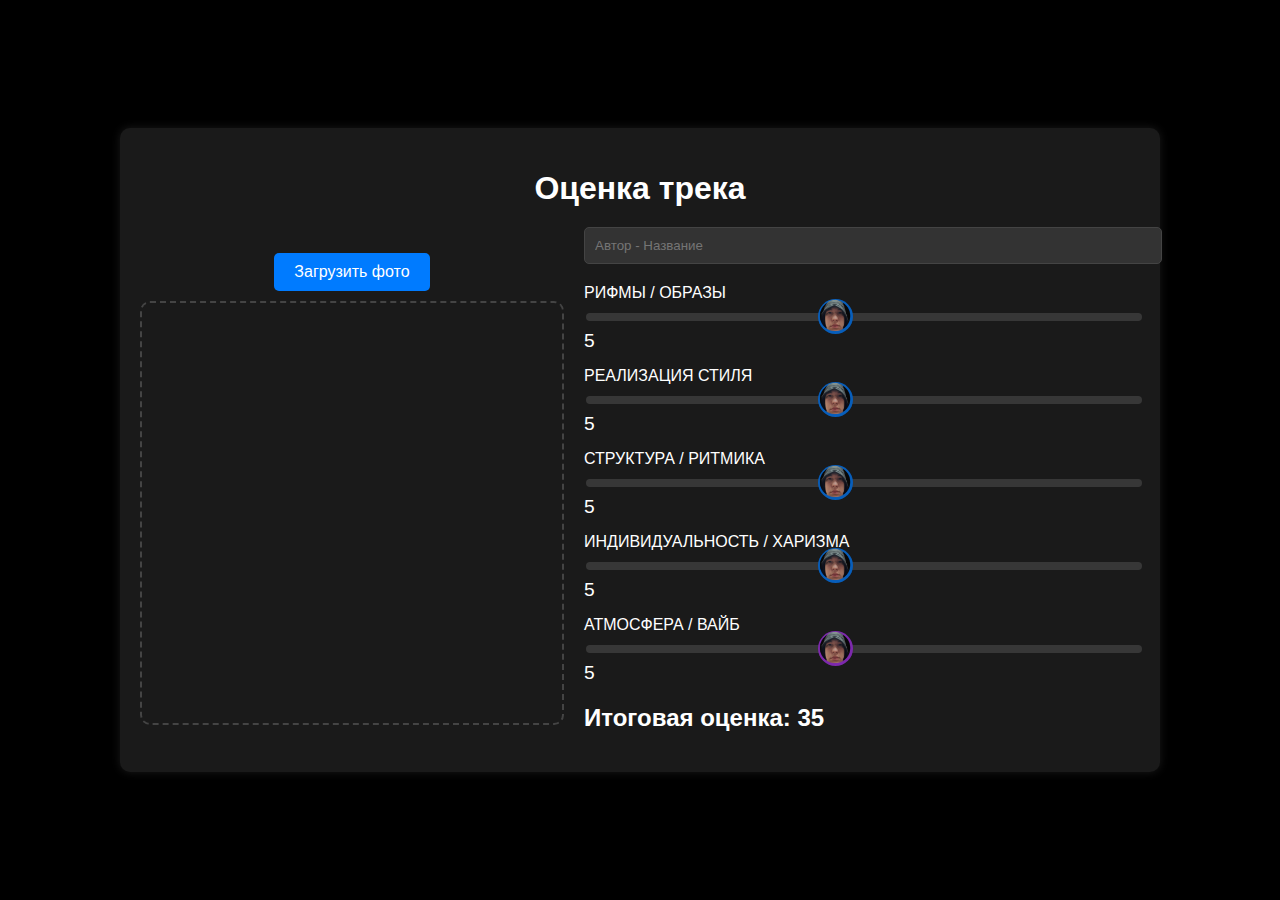
==== index.html @ 8f301897 "first commit" ====
<!DOCTYPE html>
<html lang="ru">
<head>
    <meta charset="UTF-8">
    <meta name="viewport" content="width=device-width, initial-scale=1.0">
    <title>Оценка трека</title>
    <link rel="stylesheet" href="styles.css">
</head>
<body>
    <div class="container">
        <h1>Оценка трека</h1>
        
        <div class="horizontal-layout">
            <div class="image-section">
                <div class="image-upload">
                    <label for="track-image" class="upload-label">
                        <span>Загрузить фото</span>
                        <input type="file" accept="image/*" id="track-image">
                    </label>
                    <div id="image-preview" class="image-preview"></div>
                </div>
            </div>

            <div class="info-section">
                <input type="text" placeholder="Автор - Название" id="track-info">
                
                <div class="criteria">
                    <div>
                        <label>РИФМЫ / ОБРАЗЫ</label>
                        <div class="slider-container">
                            <input type="range" min="1" max="10" value="5" class="slider" id="rhyme">
                            <span class="ratingValue">5</span>
                        </div>
                    </div>
                    <div>
                        <label>РЕАЛИЗАЦИЯ СТИЛЯ</label>
                        <div class="slider-container">
                            <input type="range" min="1" max="10" value="5" class="slider" id="style">
                            <span class="ratingValue">5</span>
                        </div>
                    </div>
                    <div>
                        <label>СТРУКТУРА / РИТМИКА</label>
                        <div class="slider-container">
                            <input type="range" min="1" max="10" value="5" class="slider" id="structure">
                            <span class="ratingValue">5</span>
                        </div>
                    </div>
                    <div>
                        <label>ИНДИВИДУАЛЬНОСТЬ / ХАРИЗМА</label>
                        <div class="slider-container">
                            <input type="range" min="1" max="10" value="5" class="slider" id="charisma">
                            <span class="ratingValue">5</span>
                        </div>
                    </div>
                    <div>
                        <label>АТМОСФЕРА / ВАЙБ</label>
                        <div class="slider-container">
                            <input type="range" min="1" max="10" value="5" class="slider purple-slider" id="vibe">
                            <span class="ratingValue">5</span>
                        </div>
                    </div>
                </div>
                <div class="final-score">
                    <h2>Итоговая оценка: <span id="finalScore">0.00</span></h2>
                </div>
            </div>
        </div>
    </div>
    <script src="script.js"></script>
</body>
</html>
---- styles.css ----
/* Общие стили */
body {
    font-family: Arial, sans-serif;
    background-color: #000; /* Черный фон */
    color: #fff; /* Белый текст */
    display: flex;
    justify-content: center;
    align-items: center;
    height: 100vh;
    margin: 0;
}

.container {
    background-color: #1a1a1a; /* Темно-серый фон контейнера */
    padding: 20px;
    border-radius: 10px;
    box-shadow: 0 0 10px rgba(255, 255, 255, 0.1); /* Светлая тень */
    width: 90%;
    max-width: 1000px; /* Шире для горизонтального формата */
}

h1 {
    text-align: center;
    margin-bottom: 20px;
}

/* Горизонтальный макет */
.horizontal-layout {
    display: flex;
    gap: 20px; /* Расстояние между блоками */
}

/* Блок для фотографии */
.image-section {
    flex: 1;
    display: flex;
    justify-content: center;
    align-items: center;
}

.image-upload {
    text-align: center;
}

.upload-label {
    display: inline-block;
    padding: 10px 20px;
    background-color: #007BFF;
    color: #fff;
    border-radius: 5px;
    cursor: pointer;
    transition: background-color 0.3s;
}

.upload-label:hover {
    background-color: #0056b3;
}

#track-image {
    display: none; /* Скрываем стандартный input */
}

.image-preview {
    margin-top: 10px;
    display: flex;
    justify-content: center;
    align-items: center;
    border: 2px dashed #444;
    border-radius: 10px;
    padding: 10px;
    width: 400px; /* Фиксированная ширина */
    height: 400px; /* Фиксированная высота */
    overflow: hidden; /* Обрезаем изображение, если оно больше */
}

.image-preview img {
    width: 100%;
    height: 100%;
    object-fit: cover; /* Сохраняем пропорции и обрезаем изображение */
    border-radius: 10px;
}

/* Блок для информации и критериев */
.info-section {
    flex: 2;
}

input[type="text"] {
    width: 100%;
    padding: 10px;
    margin-bottom: 20px;
    border: 1px solid #444;
    border-radius: 5px;
    background-color: #333;
    color: #fff;
}

.criteria {
    display: flex;
    flex-direction: column;
    gap: 15px;
}

.criteria label {
    display: block;
    margin-bottom: 5px;
    color: #fff;
}

.slider-container {
    width: 100%;
}

.slider {
    width: 100%;
    -webkit-appearance: none;
    appearance: none;
    height: 8px;
    background: #444;
    outline: none;
    opacity: 0.7;
    transition: opacity 0.2s;
    border-radius: 5px;
}

.slider:hover {
    opacity: 1;
}

.slider::-webkit-slider-thumb {
    -webkit-appearance: none;
    appearance: none;
    width: 20px;
    height: 20px;
    background: #007BFF;
    cursor: pointer;
    border-radius: 50%;
}

.slider::-moz-range-thumb {
    width: 20px;
    height: 20px;
    background: #007BFF;
    cursor: pointer;
    border-radius: 50%;
}

.purple-slider::-webkit-slider-thumb {
    background: #a730ec;
}

.purple-slider::-moz-range-thumb {
    background: #d303d3;
}

.ratingValue {
    display: block;
    margin-top: 5px;
    font-size: 1.2em;
    color: #fff;
}

/* Стили для ползунка */
.slider {
    width: 100%;
    -webkit-appearance: none; /* Убираем стандартный стиль */
    appearance: none;
    height: 8px;
    background: #444; /* Цвет фона ползунка */
    outline: none;
    opacity: 0.7;
    transition: opacity 0.2s;
    border-radius: 5px;
}

.slider:hover {
    opacity: 1;
}

/* Стили для "бегунка" в WebKit-браузерах (Chrome, Safari) */
.slider::-webkit-slider-thumb {
    -webkit-appearance: none; /* Убираем стандартный стиль */
    appearance: none;
    width: 35px; /* Ширина "бегунка" */
    height: 35px; /* Высота "бегунка" */
    background-image: url('danek.png'); /* Путь к вашему изображению */
    background-size: cover; /* Масштабируем изображение */
    background-position: center; /* Центрируем изображение */
    cursor: pointer;
    border-radius: 50%; /* Если хотите круглую форму */
}

/* Стили для "бегунка" в Firefox */
.slider::-moz-range-thumb {
    width: 35px; /* Ширина "бегунка" */
    height: 35px; /* Высота "бегунка" */
    background-image: url('danek.png'); /* Путь к вашему изображению */
    background-size: cover; /* Масштабируем изображение */
    background-position: center; /* Центрируем изображение */
    cursor: pointer;
    border-radius: 50%; /* Если хотите круглую форму */
}

.calculate-button {
    display: block;
    margin: 20px auto;
    padding: 10px 20px;
    background-color: #007BFF;
    color: #fff;
    border: none;
    border-radius: 5px;
    cursor: pointer;
    transition: background-color 0.3s;
}

.calculate-button:hover {
    background-color: #0056b3;
}
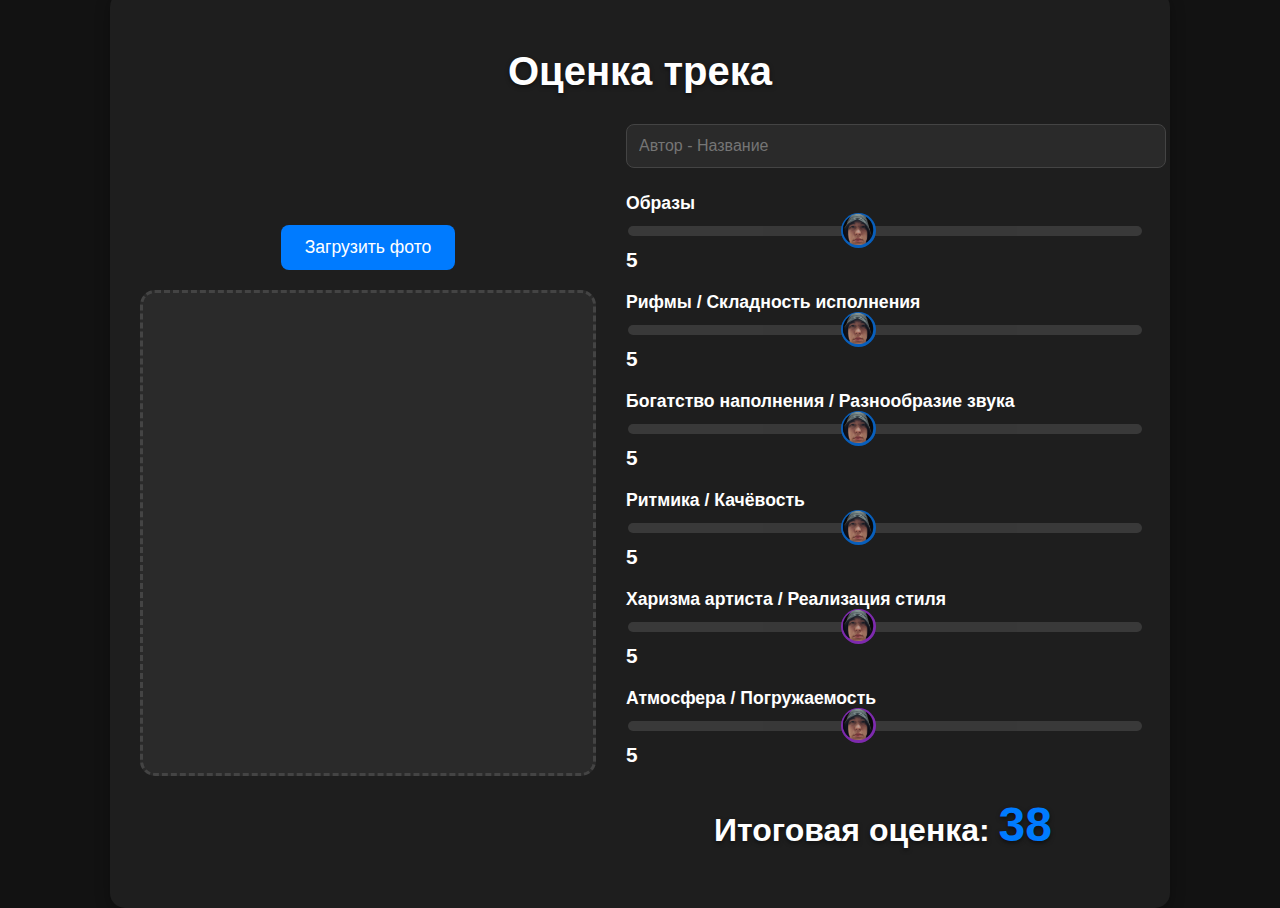
==== commit ccdb8701: "Add files via upload" ====
--- a/index.html
+++ b/index.html
@@ -26,35 +26,42 @@
                 
                 <div class="criteria">
                     <div>
-                        <label>РИФМЫ / ОБРАЗЫ</label>
+                        <label>Образы</label>
+                        <div class="slider-container">
+                            <input type="range" min="1" max="10" value="5" class="slider" id="rhythm">
+                            <span class="ratingValue">5</span>
+                        </div>
+                    </div>
+                    <div>
+                        <label>Рифмы / Складность исполнения</label>
                         <div class="slider-container">
                             <input type="range" min="1" max="10" value="5" class="slider" id="rhyme">
                             <span class="ratingValue">5</span>
                         </div>
                     </div>
                     <div>
-                        <label>РЕАЛИЗАЦИЯ СТИЛЯ</label>
+                        <label>Богатство наполнения / Разнообразие звука</label>
                         <div class="slider-container">
-                            <input type="range" min="1" max="10" value="5" class="slider" id="style">
+                            <input type="range" min="1" max="10" value="5" class="slider" id="wealth">
                             <span class="ratingValue">5</span>
                         </div>
                     </div>
                     <div>
-                        <label>СТРУКТУРА / РИТМИКА</label>
+                        <label>Ритмика / Качёвость</label>
                         <div class="slider-container">
-                            <input type="range" min="1" max="10" value="5" class="slider" id="structure">
+                            <input type="range" min="1" max="10" value="5" class="slider" id="imagery">
                             <span class="ratingValue">5</span>
                         </div>
                     </div>
                     <div>
-                        <label>ИНДИВИДУАЛЬНОСТЬ / ХАРИЗМА</label>
+                        <label>Харизма артиста / Реализация стиля</label>
                         <div class="slider-container">
-                            <input type="range" min="1" max="10" value="5" class="slider" id="charisma">
+                            <input type="range" min="1" max="10" value="5" class="slider purple-slider" id="charisma">
                             <span class="ratingValue">5</span>
                         </div>
                     </div>
                     <div>
-                        <label>АТМОСФЕРА / ВАЙБ</label>
+                        <label>Атмосфера / Погружаемость</label>
                         <div class="slider-container">
                             <input type="range" min="1" max="10" value="5" class="slider purple-slider" id="vibe">
                             <span class="ratingValue">5</span>
--- a/styles.css
+++ b/styles.css
@@ -1,33 +1,49 @@
 /* Общие стили */
 body {
-    font-family: Arial, sans-serif;
-    background-color: #000; /* Черный фон */
-    color: #fff; /* Белый текст */
+    font-family: 'Arial', sans-serif;
+    background-color: #121212; /* Темный фон */
+    color: #ffffff; /* Белый текст */
     display: flex;
     justify-content: center;
     align-items: center;
     height: 100vh;
     margin: 0;
+    overflow: hidden;
 }
 
 .container {
-    background-color: #1a1a1a; /* Темно-серый фон контейнера */
-    padding: 20px;
-    border-radius: 10px;
-    box-shadow: 0 0 10px rgba(255, 255, 255, 0.1); /* Светлая тень */
+    background-color: #1e1e1e; /* Темно-серый фон контейнера */
+    padding: 30px;
+    border-radius: 15px;
+    box-shadow: 0 4px 15px rgba(0, 0, 0, 0.3); /* Тень для глубины */
     width: 90%;
     max-width: 1000px; /* Шире для горизонтального формата */
+    animation: fadeIn 1s ease-in-out;
+}
+
+@keyframes fadeIn {
+    from {
+        opacity: 0;
+        transform: translateY(-20px);
+    }
+    to {
+        opacity: 1;
+        transform: translateY(0);
+    }
 }
 
 h1 {
     text-align: center;
-    margin-bottom: 20px;
+    margin-bottom: 30px;
+    font-size: 2.5em;
+    color: #ffffff;
+    text-shadow: 0 2px 4px rgba(0, 0, 0, 0.5);
 }
 
 /* Горизонтальный макет */
 .horizontal-layout {
     display: flex;
-    gap: 20px; /* Расстояние между блоками */
+    gap: 30px; /* Расстояние между блоками */
 }
 
 /* Блок для фотографии */
@@ -44,16 +60,18 @@
 
 .upload-label {
     display: inline-block;
-    padding: 10px 20px;
+    padding: 12px 24px;
     background-color: #007BFF;
     color: #fff;
-    border-radius: 5px;
-    cursor: pointer;
-    transition: background-color 0.3s;
+    border-radius: 8px;
+    cursor: pointer;
+    transition: background-color 0.3s, transform 0.2s;
+    font-size: 1.1em;
 }
 
 .upload-label:hover {
     background-color: #0056b3;
+    transform: scale(1.05);
 }
 
 #track-image {
@@ -61,16 +79,22 @@
 }
 
 .image-preview {
-    margin-top: 10px;
+    margin-top: 20px;
     display: flex;
     justify-content: center;
     align-items: center;
-    border: 2px dashed #444;
-    border-radius: 10px;
-    padding: 10px;
-    width: 400px; /* Фиксированная ширина */
-    height: 400px; /* Фиксированная высота */
+    border: 3px dashed #444;
+    border-radius: 15px;
+    padding: 15px;
+    width: 420px; /* Фиксированная ширина */
+    height: 450px; /* Фиксированная высота */
     overflow: hidden; /* Обрезаем изображение, если оно больше */
+    background-color: #2a2a2a; /* Темный фон для превью */
+    transition: border-color 0.3s;
+}
+
+.image-preview:hover {
+    border-color: #007BFF;
 }
 
 .image-preview img {
@@ -87,24 +111,33 @@
 
 input[type="text"] {
     width: 100%;
-    padding: 10px;
-    margin-bottom: 20px;
+    padding: 12px;
+    margin-bottom: 25px;
     border: 1px solid #444;
-    border-radius: 5px;
-    background-color: #333;
+    border-radius: 8px;
+    background-color: #2a2a2a;
     color: #fff;
+    font-size: 1em;
+    transition: border-color 0.3s;
+}
+
+input[type="text"]:focus {
+    border-color: #007BFF;
+    outline: none;
 }
 
 .criteria {
     display: flex;
     flex-direction: column;
-    gap: 15px;
+    gap: 20px;
 }
 
 .criteria label {
     display: block;
-    margin-bottom: 5px;
+    margin-bottom: 8px;
     color: #fff;
+    font-size: 1.1em;
+    font-weight: bold;
 }
 
 .slider-container {
@@ -115,12 +148,13 @@
     width: 100%;
     -webkit-appearance: none;
     appearance: none;
-    height: 8px;
+    height: 10px;
     background: #444;
     outline: none;
     opacity: 0.7;
     transition: opacity 0.2s;
     border-radius: 5px;
+    cursor: pointer;
 }
 
 .slider:hover {
@@ -130,19 +164,31 @@
 .slider::-webkit-slider-thumb {
     -webkit-appearance: none;
     appearance: none;
-    width: 20px;
-    height: 20px;
+    width: 25px;
+    height: 25px;
     background: #007BFF;
     cursor: pointer;
     border-radius: 50%;
+    transition: background-color 0.3s, transform 0.2s;
+}
+
+.slider::-webkit-slider-thumb:hover {
+    background: #0056b3;
+    transform: scale(1.1);
 }
 
 .slider::-moz-range-thumb {
-    width: 20px;
-    height: 20px;
+    width: 25px;
+    height: 25px;
     background: #007BFF;
     cursor: pointer;
     border-radius: 50%;
+    transition: background-color 0.3s, transform 0.2s;
+}
+
+.slider::-moz-range-thumb:hover {
+    background: #0056b3;
+    transform: scale(1.1);
 }
 
 .purple-slider::-webkit-slider-thumb {
@@ -155,9 +201,46 @@
 
 .ratingValue {
     display: block;
-    margin-top: 5px;
-    font-size: 1.2em;
+    margin-top: 8px;
+    font-size: 1.3em;
     color: #fff;
+    font-weight: bold;
+}
+
+/* Стили для итоговой оценки */
+.final-score {
+    margin-top: 30px;
+    text-align: center;
+}
+
+.final-score h2 {
+    font-size: 2em;
+    color: #ffffff;
+    text-shadow: 0 2px 4px rgba(0, 0, 0, 0.5);
+}
+
+#finalScore {
+    font-size: 1.5em;
+    color: #007BFF;
+    font-weight: bold;
+}
+
+/* Анимация для итоговой оценки */
+@keyframes pulse {
+    0% {
+        transform: scale(1);
+    }
+    50% {
+        transform: scale(1.1);
+    }
+    100% {
+        transform: scale(1);
+    }
+}
+
+.final-score h2 span {
+    display: inline-block;
+    animation: pulse 1.5s infinite;
 }
 
 /* Стили для ползунка */
@@ -165,7 +248,7 @@
     width: 100%;
     -webkit-appearance: none; /* Убираем стандартный стиль */
     appearance: none;
-    height: 8px;
+    height: 10px;
     background: #444; /* Цвет фона ползунка */
     outline: none;
     opacity: 0.7;
@@ -188,31 +271,32 @@
     background-position: center; /* Центрируем изображение */
     cursor: pointer;
     border-radius: 50%; /* Если хотите круглую форму */
-}
-
-/* Стили для "бегунка" в Firefox */
-.slider::-moz-range-thumb {
-    width: 35px; /* Ширина "бегунка" */
-    height: 35px; /* Высота "бегунка" */
-    background-image: url('danek.png'); /* Путь к вашему изображению */
-    background-size: cover; /* Масштабируем изображение */
-    background-position: center; /* Центрируем изображение */
-    cursor: pointer;
-    border-radius: 50%; /* Если хотите круглую форму */
-}
-
-.calculate-button {
-    display: block;
-    margin: 20px auto;
-    padding: 10px 20px;
-    background-color: #007BFF;
-    color: #fff;
-    border: none;
-    border-radius: 5px;
-    cursor: pointer;
-    transition: background-color 0.3s;
-}
-
-.calculate-button:hover {
-    background-color: #0056b3;
-}+    transition: transform 0.2s;
+}
+
+.slider::-webkit-slider-thumb:hover {
+    transform: scale(1.1);
+}
+
+
+
+
+.slider::-moz-range-thumb:hover {
+    transform: scale(1.1);
+}
+
+/* Золотой цвет для итоговой оценки */
+.golden {
+    color: #FFD700; /* Золотой цвет */
+    text-shadow: 0 0 10px #FFD700, 0 0 20px #FFD700; /* Свечение */
+    animation: glow 1.5s infinite alternate; /* Анимация свечения */
+}
+
+@keyframes glow {
+    from {
+        text-shadow: 0 0 10px #FFD700, 0 0 20px #FFD700;
+    }
+    to {
+        text-shadow: 0 0 20px #FFD700, 0 0 40px #FFD700;
+    }
+}
